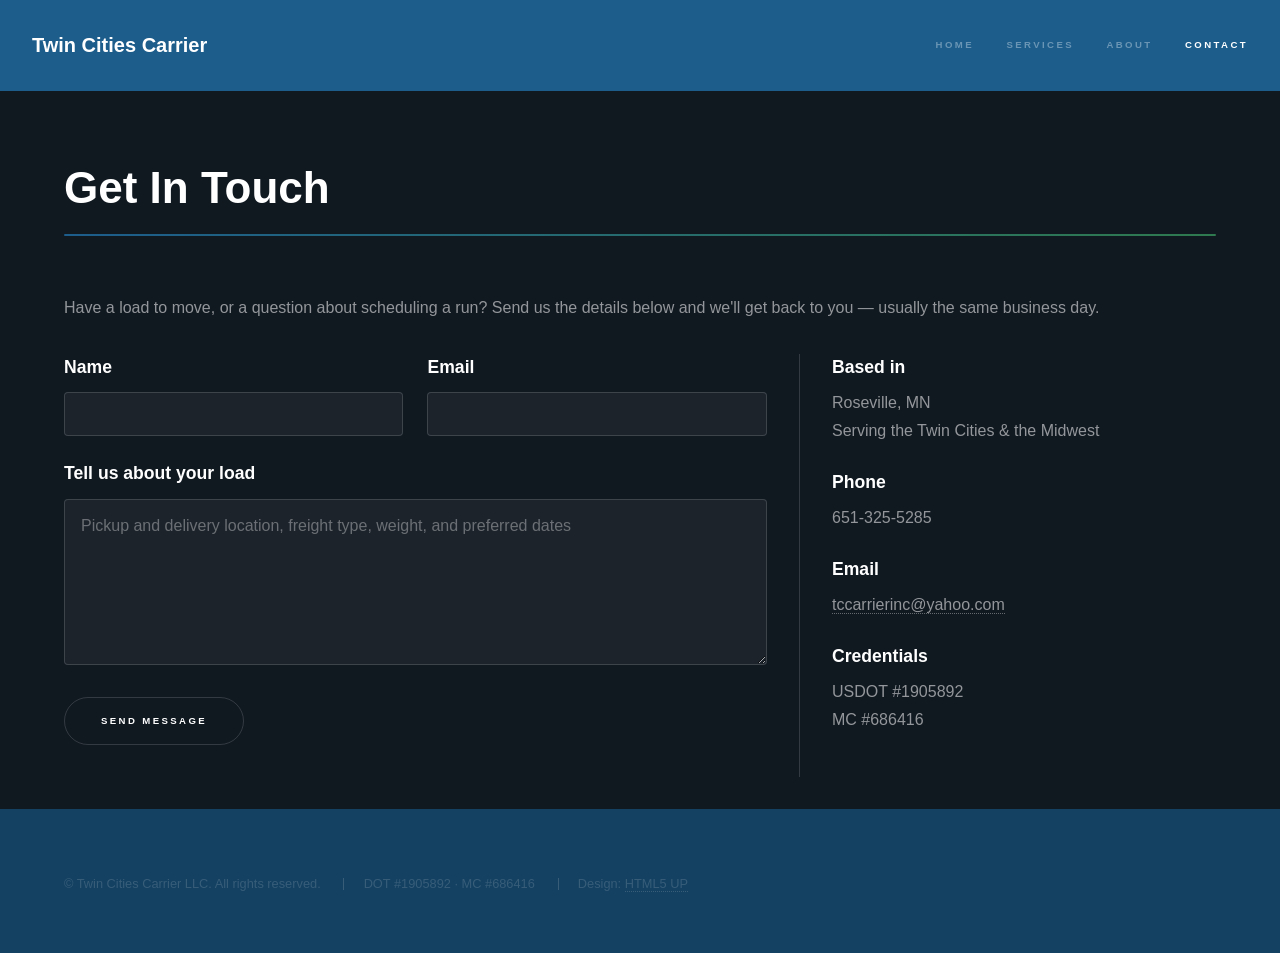
==== contact.html @ 71c5c6a9 "structure Changes" ====
<!DOCTYPE HTML>
<!--
	Site for Twin Cities Carrier LLC
	Built on Hyperspace by HTML5 UP (html5up.net | @ajlkn)
	Free for personal and commercial use under the CCA 3.0 license (html5up.net/license)
-->
<html lang="en">
	<head>
		<title>Contact | Twin Cities Carrier LLC</title>
		<meta charset="utf-8" />
		<meta name="description" content="Get a freight quote or reach dispatch at Twin Cities Carrier LLC, based in Roseville, MN." />
		<meta name="viewport" content="width=device-width, initial-scale=1, user-scalable=no" />
		<link rel="stylesheet" href="assets/css/main.css" />
		<noscript><link rel="stylesheet" href="assets/css/noscript.css" /></noscript>
	</head>
	<body class="is-preload">

		<!-- Header -->
			<header id="header">
				<a href="index.html" class="title">Twin Cities Carrier</a>
				<nav>
					<ul>
						<li><a href="index.html">Home</a></li>
						<li><a href="services.html">Services</a></li>
						<li><a href="about.html">About</a></li>
						<li><a href="contact.html" class="active">Contact</a></li>
					</ul>
				</nav>
			</header>

		<!-- Wrapper -->
			<div id="wrapper">

				<!-- Main -->
					<section id="main" class="wrapper">
						<div class="inner">
							<h1 class="major">Get In Touch</h1>
							<p>Have a load to move, or a question about scheduling a run? Send us the details below and we'll get back to you &mdash; usually the same business day.</p>

							<div class="split style1">
								<section>
									<!-- NOTE: this form has no backend attached yet. Point the "action"
									     at a form service (e.g. Formspree) or your own endpoint. -->
									<form method="post" action="#">
										<div class="fields">
											<div class="field half">
												<label for="name">Name</label>
												<input type="text" name="name" id="name" />
											</div>
											<div class="field half">
												<label for="email">Email</label>
												<input type="text" name="email" id="email" />
											</div>
											<div class="field">
												<label for="message">Tell us about your load</label>
												<textarea name="message" id="message" rows="5" placeholder="Pickup and delivery location, freight type, weight, and preferred dates"></textarea>
											</div>
										</div>
										<ul class="actions">
											<li><a href="" class="button submit">Send Message</a></li>
										</ul>
									</form>
								</section>
								<section>
									<ul class="contact">
										<li>
											<h3>Based in</h3>
											<span>Roseville, MN<br />
											Serving the Twin Cities &amp; the Midwest</span>
										</li>
										<li>
											<h3>Phone</h3>
											<span>651-325-5285</span>
										</li>
										<li>
											<h3>Email</h3>
											<a href="#">tccarrierinc@yahoo.com</a>
										</li>
										<li>
											<h3>Credentials</h3>
											<span>USDOT #1905892<br />
											MC #686416</span>
										</li>
									</ul>
								</section>
							</div>
						</div>
					</section>

			</div>

		<!-- Footer -->
			<footer id="footer" class="wrapper style1-alt">
				<div class="inner">
					<ul class="menu">
						<li>&copy; Twin Cities Carrier LLC. All rights reserved.</li>
						<li>DOT #1905892 &middot; MC #686416</li>
						<li>Design: <a href="http://html5up.net">HTML5 UP</a></li>
					</ul>
				</div>
			</footer>

		<!-- Scripts -->
			<script src="assets/js/jquery.min.js"></script>
			<script src="assets/js/jquery.scrollex.min.js"></script>
			<script src="assets/js/jquery.scrolly.min.js"></script>
			<script src="assets/js/browser.min.js"></script>
			<script src="assets/js/breakpoints.min.js"></script>
			<script src="assets/js/util.js"></script>
			<script src="assets/js/main.js"></script>

	</body>
</html>
---- assets/css/main.css ----
﻿@import'fontawesome-all.min.css';html,body,div,span,applet,object,iframe,h1,h2,h3,h4,h5,h6,p,blockquote,pre,a,abbr,acronym,address,big,cite,code,del,dfn,em,img,ins,kbd,q,s,samp,small,strike,strong,sub,sup,tt,var,b,u,i,center,dl,dt,dd,ol,ul,li,fieldset,form,label,legend,table,caption,tbody,tfoot,thead,tr,th,td,article,aside,canvas,details,embed,figure,figcaption,footer,header,hgroup,menu,nav,output,ruby,section,summary,time,mark,audio,video{margin:0;padding:0;border:0;font-size:100%;font:inherit;vertical-align:baseline}article,aside,details,figcaption,figure,footer,header,hgroup,menu,nav,section{display:block}body{line-height:1}ol,ul{list-style:none}blockquote,q{quotes:none}blockquote:before,blockquote:after,q:before,q:after{content:"";content:none}table{border-collapse:collapse;border-spacing:0}body{-webkit-text-size-adjust:none}mark{background-color:rgba(0,0,0,0);color:inherit}input::-moz-focus-inner{border:0;padding:0}input,select,textarea{-moz-appearance:none;-webkit-appearance:none;-ms-appearance:none;appearance:none}@-ms-viewport{width:device-width}body{-ms-overflow-style:scrollbar}@media screen and (max-width: 480px){html,body{min-width:320px}}html{box-sizing:border-box}*,*:before,*:after{box-sizing:inherit}body{background:#101820}body.is-preload *,body.is-preload *:before,body.is-preload *:after{-moz-animation:none !important;-webkit-animation:none !important;-ms-animation:none !important;animation:none !important;-moz-transition:none !important;-webkit-transition:none !important;-ms-transition:none !important;transition:none !important}body,input,select,textarea{color:rgba(255,255,255,.55);font-family:Arial,Helvetica,sans-serif;font-size:16.5pt;font-weight:normal;line-height:1.75}@media screen and (max-width: 1680px){body,input,select,textarea{font-size:13pt}}@media screen and (max-width: 1280px){body,input,select,textarea{font-size:12pt}}@media screen and (max-width: 360px){body,input,select,textarea{font-size:11pt}}a{-moz-transition:color 0.2s ease, border-bottom-color 0.2s ease;-webkit-transition:color 0.2s ease, border-bottom-color 0.2s ease;-ms-transition:color 0.2s ease, border-bottom-color 0.2s ease;transition:color 0.2s ease, border-bottom-color 0.2s ease;border-bottom:dotted 1px rgba(255,255,255,.35);color:inherit;text-decoration:none}a:hover{border-bottom-color:rgba(0,0,0,0);color:#fff}strong,b{color:#fff;font-weight:bold}em,i{font-style:italic}p{margin:0 0 2em 0}h1,h2,h3,h4,h5,h6{color:#fff;font-weight:bold;line-height:1.5;margin:0 0 .5em 0}h1 a,h2 a,h3 a,h4 a,h5 a,h6 a{color:inherit;text-decoration:none}h1{font-size:2.75em}h1.major{margin:0 0 1.3em 0;position:relative;padding-bottom:.35em}h1.major:after{background-image:-moz-linear-gradient(to right, #1c5d8c, #2f7a4f);background-image:-webkit-linear-gradient(to right, #1c5d8c, #2f7a4f);background-image:-ms-linear-gradient(to right, #1c5d8c, #2f7a4f);background-image:linear-gradient(to right, #1c5d8c, #2f7a4f);-moz-transition:max-width 0.2s ease;-webkit-transition:max-width 0.2s ease;-ms-transition:max-width 0.2s ease;transition:max-width 0.2s ease;border-radius:.2em;bottom:0;content:"";height:.05em;position:absolute;right:0;width:100%}h2{font-size:1.75em}h3{font-size:1.1em}h4{font-size:1em}h5{font-size:.8em}h6{font-size:.6em}@media screen and (max-width: 736px){h1{font-size:2em}h2{font-size:1.25em}h3{font-size:1em}h4{font-size:.8em}h5{font-size:.6em}h6{font-size:.6em}}sub{font-size:.8em;position:relative;top:.5em}sup{font-size:.8em;position:relative;top:-0.5em}blockquote{border-left:solid 4px rgba(255,255,255,.15);font-style:italic;margin:0 0 2em 0;padding:.5em 0 .5em 2em}code{background:rgba(255,255,255,.05);border-radius:.25em;border:solid 1px rgba(255,255,255,.15);font-family:"Courier New",monospace;font-size:.9em;margin:0 .25em;padding:.25em .65em}pre{-webkit-overflow-scrolling:touch;font-family:"Courier New",monospace;font-size:.9em;margin:0 0 2em 0}pre code{display:block;line-height:1.75em;padding:1em 1.5em;overflow-x:auto}hr{border:0;border-bottom:solid 1px rgba(255,255,255,.15);margin:2em 0}hr.major{margin:3em 0}.align-left{text-align:left}.align-center{text-align:center}.align-right{text-align:right}.row{display:flex;flex-wrap:wrap;box-sizing:border-box;align-items:stretch}.row>*{box-sizing:border-box}.row.gtr-uniform>*>:last-child{margin-bottom:0}.row.aln-left{justify-content:flex-start}.row.aln-center{justify-content:center}.row.aln-right{justify-content:flex-end}.row.aln-top{align-items:flex-start}.row.aln-middle{align-items:center}.row.aln-bottom{align-items:flex-end}.row>.imp{order:-1}.row>.col-1{width:8.3333333333%}.row>.off-1{margin-left:8.3333333333%}.row>.col-2{width:16.6666666667%}.row>.off-2{margin-left:16.6666666667%}.row>.col-3{width:25%}.row>.off-3{margin-left:25%}.row>.col-4{width:33.3333333333%}.row>.off-4{margin-left:33.3333333333%}.row>.col-5{width:41.6666666667%}.row>.off-5{margin-left:41.6666666667%}.row>.col-6{width:50%}.row>.off-6{margin-left:50%}.row>.col-7{width:58.3333333333%}.row>.off-7{margin-left:58.3333333333%}.row>.col-8{width:66.6666666667%}.row>.off-8{margin-left:66.6666666667%}.row>.col-9{width:75%}.row>.off-9{margin-left:75%}.row>.col-10{width:83.3333333333%}.row>.off-10{margin-left:83.3333333333%}.row>.col-11{width:91.6666666667%}.row>.off-11{margin-left:91.6666666667%}.row>.col-12{width:100%}.row>.off-12{margin-left:100%}.row.gtr-0{margin-top:0;margin-left:0em}.row.gtr-0>*{padding:0 0 0 0em}.row.gtr-0.gtr-uniform{margin-top:0em}.row.gtr-0.gtr-uniform>*{padding-top:0em}.row.gtr-25{margin-top:0;margin-left:-0.375em}.row.gtr-25>*{padding:0 0 0 .375em}.row.gtr-25.gtr-uniform{margin-top:-0.375em}.row.gtr-25.gtr-uniform>*{padding-top:.375em}.row.gtr-50{margin-top:0;margin-left:-0.75em}.row.gtr-50>*{padding:0 0 0 .75em}.row.gtr-50.gtr-uniform{margin-top:-0.75em}.row.gtr-50.gtr-uniform>*{padding-top:.75em}.row{margin-top:0;margin-left:-1.5em}.row>*{padding:0 0 0 1.5em}.row.gtr-uniform{margin-top:-1.5em}.row.gtr-uniform>*{padding-top:1.5em}.row.gtr-150{margin-top:0;margin-left:-2.25em}.row.gtr-150>*{padding:0 0 0 2.25em}.row.gtr-150.gtr-uniform{margin-top:-2.25em}.row.gtr-150.gtr-uniform>*{padding-top:2.25em}.row.gtr-200{margin-top:0;margin-left:-3em}.row.gtr-200>*{padding:0 0 0 3em}.row.gtr-200.gtr-uniform{margin-top:-3em}.row.gtr-200.gtr-uniform>*{padding-top:3em}@media screen and (max-width: 1680px){.row{display:flex;flex-wrap:wrap;box-sizing:border-box;align-items:stretch}.row>*{box-sizing:border-box}.row.gtr-uniform>*>:last-child{margin-bottom:0}.row.aln-left{justify-content:flex-start}.row.aln-center{justify-content:center}.row.aln-right{justify-content:flex-end}.row.aln-top{align-items:flex-start}.row.aln-middle{align-items:center}.row.aln-bottom{align-items:flex-end}.row>.imp-xlarge{order:-1}.row>.col-1-xlarge{width:8.3333333333%}.row>.off-1-xlarge{margin-left:8.3333333333%}.row>.col-2-xlarge{width:16.6666666667%}.row>.off-2-xlarge{margin-left:16.6666666667%}.row>.col-3-xlarge{width:25%}.row>.off-3-xlarge{margin-left:25%}.row>.col-4-xlarge{width:33.3333333333%}.row>.off-4-xlarge{margin-left:33.3333333333%}.row>.col-5-xlarge{width:41.6666666667%}.row>.off-5-xlarge{margin-left:41.6666666667%}.row>.col-6-xlarge{width:50%}.row>.off-6-xlarge{margin-left:50%}.row>.col-7-xlarge{width:58.3333333333%}.row>.off-7-xlarge{margin-left:58.3333333333%}.row>.col-8-xlarge{width:66.6666666667%}.row>.off-8-xlarge{margin-left:66.6666666667%}.row>.col-9-xlarge{width:75%}.row>.off-9-xlarge{margin-left:75%}.row>.col-10-xlarge{width:83.3333333333%}.row>.off-10-xlarge{margin-left:83.3333333333%}.row>.col-11-xlarge{width:91.6666666667%}.row>.off-11-xlarge{margin-left:91.6666666667%}.row>.col-12-xlarge{width:100%}.row>.off-12-xlarge{margin-left:100%}.row.gtr-0{margin-top:0;margin-left:0em}.row.gtr-0>*{padding:0 0 0 0em}.row.gtr-0.gtr-uniform{margin-top:0em}.row.gtr-0.gtr-uniform>*{padding-top:0em}.row.gtr-25{margin-top:0;margin-left:-0.375em}.row.gtr-25>*{padding:0 0 0 .375em}.row.gtr-25.gtr-uniform{margin-top:-0.375em}.row.gtr-25.gtr-uniform>*{padding-top:.375em}.row.gtr-50{margin-top:0;margin-left:-0.75em}.row.gtr-50>*{padding:0 0 0 .75em}.row.gtr-50.gtr-uniform{margin-top:-0.75em}.row.gtr-50.gtr-uniform>*{padding-top:.75em}.row{margin-top:0;margin-left:-1.5em}.row>*{padding:0 0 0 1.5em}.row.gtr-uniform{margin-top:-1.5em}.row.gtr-uniform>*{padding-top:1.5em}.row.gtr-150{margin-top:0;margin-left:-2.25em}.row.gtr-150>*{padding:0 0 0 2.25em}.row.gtr-150.gtr-uniform{margin-top:-2.25em}.row.gtr-150.gtr-uniform>*{padding-top:2.25em}.row.gtr-200{margin-top:0;margin-left:-3em}.row.gtr-200>*{padding:0 0 0 3em}.row.gtr-200.gtr-uniform{margin-top:-3em}.row.gtr-200.gtr-uniform>*{padding-top:3em}}@media screen and (max-width: 1280px){.row{display:flex;flex-wrap:wrap;box-sizing:border-box;align-items:stretch}.row>*{box-sizing:border-box}.row.gtr-uniform>*>:last-child{margin-bottom:0}.row.aln-left{justify-content:flex-start}.row.aln-center{justify-content:center}.row.aln-right{justify-content:flex-end}.row.aln-top{align-items:flex-start}.row.aln-middle{align-items:center}.row.aln-bottom{align-items:flex-end}.row>.imp-large{order:-1}.row>.col-1-large{width:8.3333333333%}.row>.off-1-large{margin-left:8.3333333333%}.row>.col-2-large{width:16.6666666667%}.row>.off-2-large{margin-left:16.6666666667%}.row>.col-3-large{width:25%}.row>.off-3-large{margin-left:25%}.row>.col-4-large{width:33.3333333333%}.row>.off-4-large{margin-left:33.3333333333%}.row>.col-5-large{width:41.6666666667%}.row>.off-5-large{margin-left:41.6666666667%}.row>.col-6-large{width:50%}.row>.off-6-large{margin-left:50%}.row>.col-7-large{width:58.3333333333%}.row>.off-7-large{margin-left:58.3333333333%}.row>.col-8-large{width:66.6666666667%}.row>.off-8-large{margin-left:66.6666666667%}.row>.col-9-large{width:75%}.row>.off-9-large{margin-left:75%}.row>.col-10-large{width:83.3333333333%}.row>.off-10-large{margin-left:83.3333333333%}.row>.col-11-large{width:91.6666666667%}.row>.off-11-large{margin-left:91.6666666667%}.row>.col-12-large{width:100%}.row>.off-12-large{margin-left:100%}.row.gtr-0{margin-top:0;margin-left:0em}.row.gtr-0>*{padding:0 0 0 0em}.row.gtr-0.gtr-uniform{margin-top:0em}.row.gtr-0.gtr-uniform>*{padding-top:0em}.row.gtr-25{margin-top:0;margin-left:-0.375em}.row.gtr-25>*{padding:0 0 0 .375em}.row.gtr-25.gtr-uniform{margin-top:-0.375em}.row.gtr-25.gtr-uniform>*{padding-top:.375em}.row.gtr-50{margin-top:0;margin-left:-0.75em}.row.gtr-50>*{padding:0 0 0 .75em}.row.gtr-50.gtr-uniform{margin-top:-0.75em}.row.gtr-50.gtr-uniform>*{padding-top:.75em}.row{margin-top:0;margin-left:-1.5em}.row>*{padding:0 0 0 1.5em}.row.gtr-uniform{margin-top:-1.5em}.row.gtr-uniform>*{padding-top:1.5em}.row.gtr-150{margin-top:0;margin-left:-2.25em}.row.gtr-150>*{padding:0 0 0 2.25em}.row.gtr-150.gtr-uniform{margin-top:-2.25em}.row.gtr-150.gtr-uniform>*{padding-top:2.25em}.row.gtr-200{margin-top:0;margin-left:-3em}.row.gtr-200>*{padding:0 0 0 3em}.row.gtr-200.gtr-uniform{margin-top:-3em}.row.gtr-200.gtr-uniform>*{padding-top:3em}}@media screen and (max-width: 980px){.row{display:flex;flex-wrap:wrap;box-sizing:border-box;align-items:stretch}.row>*{box-sizing:border-box}.row.gtr-uniform>*>:last-child{margin-bottom:0}.row.aln-left{justify-content:flex-start}.row.aln-center{justify-content:center}.row.aln-right{justify-content:flex-end}.row.aln-top{align-items:flex-start}.row.aln-middle{align-items:center}.row.aln-bottom{align-items:flex-end}.row>.imp-medium{order:-1}.row>.col-1-medium{width:8.3333333333%}.row>.off-1-medium{margin-left:8.3333333333%}.row>.col-2-medium{width:16.6666666667%}.row>.off-2-medium{margin-left:16.6666666667%}.row>.col-3-medium{width:25%}.row>.off-3-medium{margin-left:25%}.row>.col-4-medium{width:33.3333333333%}.row>.off-4-medium{margin-left:33.3333333333%}.row>.col-5-medium{width:41.6666666667%}.row>.off-5-medium{margin-left:41.6666666667%}.row>.col-6-medium{width:50%}.row>.off-6-medium{margin-left:50%}.row>.col-7-medium{width:58.3333333333%}.row>.off-7-medium{margin-left:58.3333333333%}.row>.col-8-medium{width:66.6666666667%}.row>.off-8-medium{margin-left:66.6666666667%}.row>.col-9-medium{width:75%}.row>.off-9-medium{margin-left:75%}.row>.col-10-medium{width:83.3333333333%}.row>.off-10-medium{margin-left:83.3333333333%}.row>.col-11-medium{width:91.6666666667%}.row>.off-11-medium{margin-left:91.6666666667%}.row>.col-12-medium{width:100%}.row>.off-12-medium{margin-left:100%}.row.gtr-0{margin-top:0;margin-left:0em}.row.gtr-0>*{padding:0 0 0 0em}.row.gtr-0.gtr-uniform{margin-top:0em}.row.gtr-0.gtr-uniform>*{padding-top:0em}.row.gtr-25{margin-top:0;margin-left:-0.375em}.row.gtr-25>*{padding:0 0 0 .375em}.row.gtr-25.gtr-uniform{margin-top:-0.375em}.row.gtr-25.gtr-uniform>*{padding-top:.375em}.row.gtr-50{margin-top:0;margin-left:-0.75em}.row.gtr-50>*{padding:0 0 0 .75em}.row.gtr-50.gtr-uniform{margin-top:-0.75em}.row.gtr-50.gtr-uniform>*{padding-top:.75em}.row{margin-top:0;margin-left:-1.5em}.row>*{padding:0 0 0 1.5em}.row.gtr-uniform{margin-top:-1.5em}.row.gtr-uniform>*{padding-top:1.5em}.row.gtr-150{margin-top:0;margin-left:-2.25em}.row.gtr-150>*{padding:0 0 0 2.25em}.row.gtr-150.gtr-uniform{margin-top:-2.25em}.row.gtr-150.gtr-uniform>*{padding-top:2.25em}.row.gtr-200{margin-top:0;margin-left:-3em}.row.gtr-200>*{padding:0 0 0 3em}.row.gtr-200.gtr-uniform{margin-top:-3em}.row.gtr-200.gtr-uniform>*{padding-top:3em}}@media screen and (max-width: 736px){.row{display:flex;flex-wrap:wrap;box-sizing:border-box;align-items:stretch}.row>*{box-sizing:border-box}.row.gtr-uniform>*>:last-child{margin-bottom:0}.row.aln-left{justify-content:flex-start}.row.aln-center{justify-content:center}.row.aln-right{justify-content:flex-end}.row.aln-top{align-items:flex-start}.row.aln-middle{align-items:center}.row.aln-bottom{align-items:flex-end}.row>.imp-small{order:-1}.row>.col-1-small{width:8.3333333333%}.row>.off-1-small{margin-left:8.3333333333%}.row>.col-2-small{width:16.6666666667%}.row>.off-2-small{margin-left:16.6666666667%}.row>.col-3-small{width:25%}.row>.off-3-small{margin-left:25%}.row>.col-4-small{width:33.3333333333%}.row>.off-4-small{margin-left:33.3333333333%}.row>.col-5-small{width:41.6666666667%}.row>.off-5-small{margin-left:41.6666666667%}.row>.col-6-small{width:50%}.row>.off-6-small{margin-left:50%}.row>.col-7-small{width:58.3333333333%}.row>.off-7-small{margin-left:58.3333333333%}.row>.col-8-small{width:66.6666666667%}.row>.off-8-small{margin-left:66.6666666667%}.row>.col-9-small{width:75%}.row>.off-9-small{margin-left:75%}.row>.col-10-small{width:83.3333333333%}.row>.off-10-small{margin-left:83.3333333333%}.row>.col-11-small{width:91.6666666667%}.row>.off-11-small{margin-left:91.6666666667%}.row>.col-12-small{width:100%}.row>.off-12-small{margin-left:100%}.row.gtr-0{margin-top:0;margin-left:0em}.row.gtr-0>*{padding:0 0 0 0em}.row.gtr-0.gtr-uniform{margin-top:0em}.row.gtr-0.gtr-uniform>*{padding-top:0em}.row.gtr-25{margin-top:0;margin-left:-0.375em}.row.gtr-25>*{padding:0 0 0 .375em}.row.gtr-25.gtr-uniform{margin-top:-0.375em}.row.gtr-25.gtr-uniform>*{padding-top:.375em}.row.gtr-50{margin-top:0;margin-left:-0.75em}.row.gtr-50>*{padding:0 0 0 .75em}.row.gtr-50.gtr-uniform{margin-top:-0.75em}.row.gtr-50.gtr-uniform>*{padding-top:.75em}.row{margin-top:0;margin-left:-1.5em}.row>*{padding:0 0 0 1.5em}.row.gtr-uniform{margin-top:-1.5em}.row.gtr-uniform>*{padding-top:1.5em}.row.gtr-150{margin-top:0;margin-left:-2.25em}.row.gtr-150>*{padding:0 0 0 2.25em}.row.gtr-150.gtr-uniform{margin-top:-2.25em}.row.gtr-150.gtr-uniform>*{padding-top:2.25em}.row.gtr-200{margin-top:0;margin-left:-3em}.row.gtr-200>*{padding:0 0 0 3em}.row.gtr-200.gtr-uniform{margin-top:-3em}.row.gtr-200.gtr-uniform>*{padding-top:3em}}@media screen and (max-width: 480px){.row{display:flex;flex-wrap:wrap;box-sizing:border-box;align-items:stretch}.row>*{box-sizing:border-box}.row.gtr-uniform>*>:last-child{margin-bottom:0}.row.aln-left{justify-content:flex-start}.row.aln-center{justify-content:center}.row.aln-right{justify-content:flex-end}.row.aln-top{align-items:flex-start}.row.aln-middle{align-items:center}.row.aln-bottom{align-items:flex-end}.row>.imp-xsmall{order:-1}.row>.col-1-xsmall{width:8.3333333333%}.row>.off-1-xsmall{margin-left:8.3333333333%}.row>.col-2-xsmall{width:16.6666666667%}.row>.off-2-xsmall{margin-left:16.6666666667%}.row>.col-3-xsmall{width:25%}.row>.off-3-xsmall{margin-left:25%}.row>.col-4-xsmall{width:33.3333333333%}.row>.off-4-xsmall{margin-left:33.3333333333%}.row>.col-5-xsmall{width:41.6666666667%}.row>.off-5-xsmall{margin-left:41.6666666667%}.row>.col-6-xsmall{width:50%}.row>.off-6-xsmall{margin-left:50%}.row>.col-7-xsmall{width:58.3333333333%}.row>.off-7-xsmall{margin-left:58.3333333333%}.row>.col-8-xsmall{width:66.6666666667%}.row>.off-8-xsmall{margin-left:66.6666666667%}.row>.col-9-xsmall{width:75%}.row>.off-9-xsmall{margin-left:75%}.row>.col-10-xsmall{width:83.3333333333%}.row>.off-10-xsmall{margin-left:83.3333333333%}.row>.col-11-xsmall{width:91.6666666667%}.row>.off-11-xsmall{margin-left:91.6666666667%}.row>.col-12-xsmall{width:100%}.row>.off-12-xsmall{margin-left:100%}.row.gtr-0{margin-top:0;margin-left:0em}.row.gtr-0>*{padding:0 0 0 0em}.row.gtr-0.gtr-uniform{margin-top:0em}.row.gtr-0.gtr-uniform>*{padding-top:0em}.row.gtr-25{margin-top:0;margin-left:-0.375em}.row.gtr-25>*{padding:0 0 0 .375em}.row.gtr-25.gtr-uniform{margin-top:-0.375em}.row.gtr-25.gtr-uniform>*{padding-top:.375em}.row.gtr-50{margin-top:0;margin-left:-0.75em}.row.gtr-50>*{padding:0 0 0 .75em}.row.gtr-50.gtr-uniform{margin-top:-0.75em}.row.gtr-50.gtr-uniform>*{padding-top:.75em}.row{margin-top:0;margin-left:-1.5em}.row>*{padding:0 0 0 1.5em}.row.gtr-uniform{margin-top:-1.5em}.row.gtr-uniform>*{padding-top:1.5em}.row.gtr-150{margin-top:0;margin-left:-2.25em}.row.gtr-150>*{padding:0 0 0 2.25em}.row.gtr-150.gtr-uniform{margin-top:-2.25em}.row.gtr-150.gtr-uniform>*{padding-top:2.25em}.row.gtr-200{margin-top:0;margin-left:-3em}.row.gtr-200>*{padding:0 0 0 3em}.row.gtr-200.gtr-uniform{margin-top:-3em}.row.gtr-200.gtr-uniform>*{padding-top:3em}}.box{border-radius:.25em;border:solid 1px rgba(255,255,255,.15);margin-bottom:2em;padding:1.5em}.box>:last-child,.box>:last-child>:last-child,.box>:last-child>:last-child>:last-child{margin-bottom:0}.box.alt{border:0;border-radius:0;padding:0}input[type=submit],input[type=reset],input[type=button],button,.button{-moz-appearance:none;-webkit-appearance:none;-ms-appearance:none;appearance:none;-moz-transition:border-color 0.2s ease;-webkit-transition:border-color 0.2s ease;-ms-transition:border-color 0.2s ease;transition:border-color 0.2s ease;background-color:rgba(0,0,0,0);border:solid 1px !important;border-color:rgba(255,255,255,.15) !important;border-radius:3em;color:#fff !important;cursor:pointer;display:inline-block;font-size:.6em;font-weight:bold;height:calc(4.75em + 2px);letter-spacing:.25em;line-height:4.75em;outline:0;padding:0 3.75em;position:relative;text-align:center;text-decoration:none;text-transform:uppercase;white-space:nowrap}input[type=submit]:after,input[type=reset]:after,input[type=button]:after,button:after,.button:after{-moz-transform:scale(0.25);-webkit-transform:scale(0.25);-ms-transform:scale(0.25);transform:scale(0.25);pointer-events:none;-moz-transition:opacity 0.2s ease, -moz-transform 0.2s ease;-webkit-transition:opacity 0.2s ease, -webkit-transform 0.2s ease;-ms-transition:opacity 0.2s ease, -ms-transform 0.2s ease;transition:opacity 0.2s ease, transform 0.2s ease;background:#fff;border-radius:3em;content:"";height:100%;left:0;opacity:0;position:absolute;top:0;width:100%}input[type=submit].icon:before,input[type=reset].icon:before,input[type=button].icon:before,button.icon:before,.button.icon:before{margin-right:.75em}input[type=submit].fit,input[type=reset].fit,input[type=button].fit,button.fit,.button.fit{width:100%}input[type=submit].small,input[type=reset].small,input[type=button].small,button.small,.button.small{font-size:.4em}input[type=submit].large,input[type=reset].large,input[type=button].large,button.large,.button.large{font-size:.8em}input[type=submit].primary,input[type=reset].primary,input[type=button].primary,button.primary,.button.primary{background-color:#fff;color:#101820 !important}input[type=submit].primary:after,input[type=reset].primary:after,input[type=button].primary:after,button.primary:after,.button.primary:after{display:none}input[type=submit].disabled,input[type=submit]:disabled,input[type=reset].disabled,input[type=reset]:disabled,input[type=button].disabled,input[type=button]:disabled,button.disabled,button:disabled,.button.disabled,.button:disabled{cursor:default;opacity:.5;pointer-events:none}input[type=submit]:hover,input[type=reset]:hover,input[type=button]:hover,button:hover,.button:hover{border-color:rgba(255,255,255,.55) !important}input[type=submit]:hover:after,input[type=reset]:hover:after,input[type=button]:hover:after,button:hover:after,.button:hover:after{opacity:.05;-moz-transform:scale(1);-webkit-transform:scale(1);-ms-transform:scale(1);transform:scale(1)}input[type=submit]:hover:active,input[type=reset]:hover:active,input[type=button]:hover:active,button:hover:active,.button:hover:active{border-color:#fff !important}input[type=submit]:hover:active:after,input[type=reset]:hover:active:after,input[type=button]:hover:active:after,button:hover:active:after,.button:hover:active:after{opacity:.1}.features{display:-moz-flex;display:-webkit-flex;display:-ms-flex;display:flex;-moz-flex-wrap:wrap;-webkit-flex-wrap:wrap;-ms-flex-wrap:wrap;flex-wrap:wrap;border-radius:.25em;border:solid 1px rgba(255,255,255,.15);background:rgba(255,255,255,.05);margin:0 0 2em 0}.features section{padding:3.5em 3em 1em 7em;width:50%;border-top:solid 1px rgba(255,255,255,.15);position:relative}.features section:nth-child(-n+2){border-top-width:0}.features section:nth-child(2n){border-left:solid 1px rgba(255,255,255,.15)}.features section .icon{-moz-transition:opacity 0.5s ease, -moz-transform 0.5s ease;-webkit-transition:opacity 0.5s ease, -webkit-transform 0.5s ease;-ms-transition:opacity 0.5s ease, -ms-transform 0.5s ease;transition:opacity 0.5s ease, transform 0.5s ease;-moz-transition-delay:1s;-webkit-transition-delay:1s;-ms-transition-delay:1s;transition-delay:1s;-moz-transform:scale(1);-webkit-transform:scale(1);-ms-transform:scale(1);transform:scale(1);position:absolute;left:3em;top:3em;opacity:1}.features section:nth-child(1) .icon{-moz-transition-delay:0.15s;-webkit-transition-delay:0.15s;-ms-transition-delay:0.15s;transition-delay:0.15s}.features section:nth-child(2) .icon{-moz-transition-delay:0.3s;-webkit-transition-delay:0.3s;-ms-transition-delay:0.3s;transition-delay:0.3s}.features section:nth-child(3) .icon{-moz-transition-delay:0.45s;-webkit-transition-delay:0.45s;-ms-transition-delay:0.45s;transition-delay:0.45s}.features section:nth-child(4) .icon{-moz-transition-delay:0.6s;-webkit-transition-delay:0.6s;-ms-transition-delay:0.6s;transition-delay:0.6s}.features section:nth-child(5) .icon{-moz-transition-delay:0.75s;-webkit-transition-delay:0.75s;-ms-transition-delay:0.75s;transition-delay:0.75s}.features section:nth-child(6) .icon{-moz-transition-delay:0.9s;-webkit-transition-delay:0.9s;-ms-transition-delay:0.9s;transition-delay:0.9s}.features section:nth-child(7) .icon{-moz-transition-delay:1.05s;-webkit-transition-delay:1.05s;-ms-transition-delay:1.05s;transition-delay:1.05s}.features section:nth-child(8) .icon{-moz-transition-delay:1.2s;-webkit-transition-delay:1.2s;-ms-transition-delay:1.2s;transition-delay:1.2s}.features section:nth-child(9) .icon{-moz-transition-delay:1.35s;-webkit-transition-delay:1.35s;-ms-transition-delay:1.35s;transition-delay:1.35s}.features section:nth-child(10) .icon{-moz-transition-delay:1.5s;-webkit-transition-delay:1.5s;-ms-transition-delay:1.5s;transition-delay:1.5s}.features section:nth-child(11) .icon{-moz-transition-delay:1.65s;-webkit-transition-delay:1.65s;-ms-transition-delay:1.65s;transition-delay:1.65s}.features section:nth-child(12) .icon{-moz-transition-delay:1.8s;-webkit-transition-delay:1.8s;-ms-transition-delay:1.8s;transition-delay:1.8s}.features section:nth-child(13) .icon{-moz-transition-delay:1.95s;-webkit-transition-delay:1.95s;-ms-transition-delay:1.95s;transition-delay:1.95s}.features section:nth-child(14) .icon{-moz-transition-delay:2.1s;-webkit-transition-delay:2.1s;-ms-transition-delay:2.1s;transition-delay:2.1s}.features section:nth-child(15) .icon{-moz-transition-delay:2.25s;-webkit-transition-delay:2.25s;-ms-transition-delay:2.25s;transition-delay:2.25s}.features section:nth-child(16) .icon{-moz-transition-delay:2.4s;-webkit-transition-delay:2.4s;-ms-transition-delay:2.4s;transition-delay:2.4s}.features section:nth-child(17) .icon{-moz-transition-delay:2.55s;-webkit-transition-delay:2.55s;-ms-transition-delay:2.55s;transition-delay:2.55s}.features section:nth-child(18) .icon{-moz-transition-delay:2.7s;-webkit-transition-delay:2.7s;-ms-transition-delay:2.7s;transition-delay:2.7s}.features section:nth-child(19) .icon{-moz-transition-delay:2.85s;-webkit-transition-delay:2.85s;-ms-transition-delay:2.85s;transition-delay:2.85s}.features section:nth-child(20) .icon{-moz-transition-delay:3s;-webkit-transition-delay:3s;-ms-transition-delay:3s;transition-delay:3s}.features.inactive section .icon{-moz-transform:scale(0.5);-webkit-transform:scale(0.5);-ms-transform:scale(0.5);transform:scale(0.5);opacity:0}@media screen and (max-width: 980px){.features{display:block}.features section{border-top-width:1px !important;border-left-width:0 !important;width:100%}.features section:first-child{border-top-width:0 !important}}@media screen and (max-width: 736px){.features section{padding:2.5em 1.5em .1em 5.5em}.features section .icon{left:1.5em;top:2em}}@media screen and (max-width: 480px){.features section{padding:2em 1.5em .1em 1.5em}.features section .icon{left:0;position:relative;top:0}}form{margin:0 0 2em 0}form>:last-child{margin-bottom:0}form>.fields{display:-moz-flex;display:-webkit-flex;display:-ms-flex;display:flex;-moz-flex-wrap:wrap;-webkit-flex-wrap:wrap;-ms-flex-wrap:wrap;flex-wrap:wrap;width:calc(100% + 3em);margin:-1.5em 0 2em -1.5em}form>.fields>.field{-moz-flex-grow:0;-webkit-flex-grow:0;-ms-flex-grow:0;flex-grow:0;-moz-flex-shrink:0;-webkit-flex-shrink:0;-ms-flex-shrink:0;flex-shrink:0;padding:1.5em 0 0 1.5em;width:calc(100% - 1.5em)}form>.fields>.field.half{width:calc(50% - 0.75em)}form>.fields>.field.third{width:calc(100%/3 - 0.5em)}form>.fields>.field.quarter{width:calc(25% - 0.375em)}@media screen and (max-width: 480px){form>.fields{width:calc(100% + 3em);margin:-1.5em 0 2em -1.5em}form>.fields>.field{padding:1.5em 0 0 1.5em;width:calc(100% - 1.5em)}form>.fields>.field.half{width:calc(100% - 1.5em)}form>.fields>.field.third{width:calc(100% - 1.5em)}form>.fields>.field.quarter{width:calc(100% - 1.5em)}}label{color:#fff;font-weight:bold;line-height:1.5;margin:0 0 .7em 0;display:block;font-size:1.1em}input[type=text],input[type=password],input[type=email],input[type=tel],select,textarea{-moz-appearance:none;-webkit-appearance:none;-ms-appearance:none;appearance:none;background:rgba(255,255,255,.05);border-radius:.25em;border:none;border:solid 1px rgba(255,255,255,.15);color:inherit;display:block;outline:0;padding:0 1em;text-decoration:none;width:100%}input[type=text]:invalid,input[type=password]:invalid,input[type=email]:invalid,input[type=tel]:invalid,select:invalid,textarea:invalid{box-shadow:none}input[type=text]:focus,input[type=password]:focus,input[type=email]:focus,input[type=tel]:focus,select:focus,textarea:focus{border-color:#fff;box-shadow:0 0 0 1px #fff}select{background-image:url("data:image/svg+xml;charset=utf8,%3Csvg xmlns='http://www.w3.org/2000/svg' width='40' height='40' preserveAspectRatio='none' viewBox='0 0 40 40'%3E%3Cpath d='M9.4,12.3l10.4,10.4l10.4-10.4c0.2-0.2,0.5-0.4,0.9-0.4c0.3,0,0.6,0.1,0.9,0.4l3.3,3.3c0.2,0.2,0.4,0.5,0.4,0.9 c0,0.4-0.1,0.6-0.4,0.9L20.7,31.9c-0.2,0.2-0.5,0.4-0.9,0.4c-0.3,0-0.6-0.1-0.9-0.4L4.3,17.3c-0.2-0.2-0.4-0.5-0.4-0.9 c0-0.4,0.1-0.6,0.4-0.9l3.3-3.3c0.2-0.2,0.5-0.4,0.9-0.4S9.1,12.1,9.4,12.3z' fill='rgba(255, 255, 255, 0.15)' /%3E%3C/svg%3E");background-size:1.25rem;background-repeat:no-repeat;background-position:calc(100% - 1rem) center;height:2.75em;padding-right:2.75em;text-overflow:ellipsis}select option{color:#fff;background:#101820}select:focus::-ms-value{background-color:rgba(0,0,0,0)}select::-ms-expand{display:none}input[type=text],input[type=password],input[type=email],select{height:2.75em}textarea{padding:.75em 1em}body.is-ie textarea{min-height:10em}input[type=checkbox],input[type=radio]{-moz-appearance:none;-webkit-appearance:none;-ms-appearance:none;appearance:none;display:block;float:left;margin-right:-2em;opacity:0;width:1em;z-index:-1}input[type=checkbox]+label,input[type=radio]+label{text-decoration:none}input[type=checkbox]+label:before,input[type=radio]+label:before{-moz-osx-font-smoothing:grayscale;-webkit-font-smoothing:antialiased;display:inline-block;font-style:normal;font-variant:normal;text-rendering:auto;line-height:1;text-transform:none !important;font-family:"Font Awesome 5 Free";font-weight:900}input[type=checkbox]+label,input[type=radio]+label{color:rgba(255,255,255,.55);cursor:pointer;display:inline-block;font-size:1em;font-weight:normal;padding-left:2.4em;padding-right:.75em;position:relative}input[type=checkbox]+label:before,input[type=radio]+label:before{background:rgba(255,255,255,.05);border-radius:.25em;border:solid 1px rgba(255,255,255,.15);content:"";display:inline-block;font-size:.8em;height:2.0625em;left:0;line-height:2.0625em;position:absolute;text-align:center;top:0;width:2.0625em}input[type=checkbox]:checked+label:before,input[type=radio]:checked+label:before{background:#fff;border-color:#fff;color:#2f7a4f;content:""}input[type=checkbox]:focus+label:before,input[type=radio]:focus+label:before{border-color:#fff;box-shadow:0 0 0 1px #fff}input[type=checkbox]+label:before{border-radius:.25em}input[type=radio]+label:before{border-radius:100%}::-webkit-input-placeholder{color:rgba(255,255,255,.35) !important;opacity:1}:-moz-placeholder{color:rgba(255,255,255,.35) !important;opacity:1}::-moz-placeholder{color:rgba(255,255,255,.35) !important;opacity:1}:-ms-input-placeholder{color:rgba(255,255,255,.35) !important;opacity:1}.icon{text-decoration:none}.icon:before{-moz-osx-font-smoothing:grayscale;-webkit-font-smoothing:antialiased;display:inline-block;font-style:normal;font-variant:normal;text-rendering:auto;line-height:1;text-transform:none !important;font-family:"Font Awesome 5 Free";font-weight:400}.icon{border-bottom:none;position:relative}.icon>.label{display:none}.icon:before{line-height:inherit}.icon.solid:before{font-weight:900}.icon.brands:before{font-family:"Font Awesome 5 Brands"}.icon.major{width:2.5em;height:2.5em;display:block;background:#fff;border-radius:100%;color:#101820;text-align:center;line-height:2.5em;margin:0 0 1.3em 0}.icon.major:before{font-size:1.25em}.wrapper.style1 .icon.major:before{color:#1c5d8c}.wrapper.style1-alt .icon.major:before{color:rgb(7.6470588235%,25.3991596639%,38.2352941176%)}.wrapper.style2 .icon.major:before{color:#d97f28}.wrapper.style2-alt .icon.major:before{color:rgb(68.6507013873%,39.913198481%,12.1336123382%)}.wrapper.style3 .icon.major:before{color:#2f7a4f}.wrapper.style3-alt .icon.major:before{color:hsl(145.6,44.3786982249%,23.137254902%)}.image{border-radius:.25em;border:0;display:inline-block;position:relative}.image img{border-radius:.25em;display:block}.image.left,.image.right{max-width:40%}.image.left img,.image.right img{width:100%}.image.left{float:left;margin:0 1.5em 1em 0;top:.25em}.image.right{float:right;margin:0 0 1em 1.5em;top:.25em}.image.fit{display:block;margin:0 0 2em 0;width:100%}.image.fit img{width:100%}.image.main{display:block;margin:0 0 3em 0;width:100%}.image.main img{width:100%}ol{list-style:decimal;margin:0 0 2em 0;padding-left:1.25em}ol li{padding-left:.25em}ul{list-style:disc;margin:0 0 2em 0;padding-left:1em}ul li{padding-left:.5em}ul.alt{list-style:none;padding-left:0}ul.alt li{border-top:solid 1px rgba(255,255,255,.15);padding:.5em 0}ul.alt li:first-child{border-top:0;padding-top:0}dl{margin:0 0 2em 0}dl dt{display:block;font-weight:bold;margin:0 0 1em 0}dl dd{margin-left:2em}ul.actions{display:-moz-flex;display:-webkit-flex;display:-ms-flex;display:flex;cursor:default;list-style:none;margin-left:-1em;padding-left:0}ul.actions li{padding:0 0 0 1em;vertical-align:middle}ul.actions.special{-moz-justify-content:center;-webkit-justify-content:center;-ms-justify-content:center;justify-content:center;width:100%;margin-left:0}ul.actions.special li:first-child{padding-left:0}ul.actions.stacked{-moz-flex-direction:column;-webkit-flex-direction:column;-ms-flex-direction:column;flex-direction:column;margin-left:0}ul.actions.stacked li{padding:1.3em 0 0 0}ul.actions.stacked li:first-child{padding-top:0}ul.actions.fit{width:calc(100% + 1em)}ul.actions.fit li{-moz-flex-grow:1;-webkit-flex-grow:1;-ms-flex-grow:1;flex-grow:1;-moz-flex-shrink:1;-webkit-flex-shrink:1;-ms-flex-shrink:1;flex-shrink:1;width:100%}ul.actions.fit li>*{width:100%}ul.actions.fit.stacked{width:100%}@media screen and (max-width: 480px){ul.actions:not(.fixed){-moz-flex-direction:column;-webkit-flex-direction:column;-ms-flex-direction:column;flex-direction:column;margin-left:0;width:100% !important}ul.actions:not(.fixed) li{-moz-flex-grow:1;-webkit-flex-grow:1;-ms-flex-grow:1;flex-grow:1;-moz-flex-shrink:1;-webkit-flex-shrink:1;-ms-flex-shrink:1;flex-shrink:1;padding:1em 0 0 0;text-align:center;width:100%}ul.actions:not(.fixed) li>*{width:100%}ul.actions:not(.fixed) li:first-child{padding-top:0}ul.actions:not(.fixed) li input[type=submit],ul.actions:not(.fixed) li input[type=reset],ul.actions:not(.fixed) li input[type=button],ul.actions:not(.fixed) li button,ul.actions:not(.fixed) li .button{width:100%}ul.actions:not(.fixed) li input[type=submit].icon:before,ul.actions:not(.fixed) li input[type=reset].icon:before,ul.actions:not(.fixed) li input[type=button].icon:before,ul.actions:not(.fixed) li button.icon:before,ul.actions:not(.fixed) li .button.icon:before{margin-left:-0.5rem}}ul.contact{list-style:none;padding:0}ul.contact>li{padding:0;margin:1.5em 0 0 0}ul.contact>li:first-child{margin-top:0}ul.icons{cursor:default;list-style:none;padding-left:0}ul.icons li{display:inline-block;padding:0 .75em 0 0}ul.icons li:last-child{padding-right:0}ul.icons li>a,ul.icons li>span{border:0}ul.icons li>a .label,ul.icons li>span .label{display:none}ul.menu{list-style:none;padding:0}ul.menu>li{border-left:solid 1px rgba(255,255,255,.15);display:inline-block;line-height:1;margin-left:1.5em;padding:0 0 0 1.5em}ul.menu>li:first-child{border-left:0;margin:0;padding-left:0}@media screen and (max-width: 480px){ul.menu>li{border-left:0;display:block;line-height:inherit;margin:.5em 0 0 0;padding-left:0}}section.special,article.special{text-align:center}header p{color:rgba(255,255,255,.35);position:relative;margin:0 0 1.5em 0}header h2+p{font-size:1.25em;margin-top:-1em;line-height:1.5em}header h3+p{font-size:1.1em;margin-top:-0.8em;line-height:1.5em}header h4+p,header h5+p,header h6+p{font-size:.9em;margin-top:-0.6em;line-height:1.5em}.split{display:-moz-flex;display:-webkit-flex;display:-ms-flex;display:flex}.split>*{width:calc(50% - 2.5em)}.split>:nth-child(2n-1){padding-right:2.5em;border-right:solid 1px rgba(255,255,255,.15)}.split>:nth-child(2n){padding-left:2.5em}.split.style1>:nth-child(2n-1){width:calc(66.66666% - 2.5em)}.split.style1>:nth-child(2n){width:calc(33.33333% - 2.5em)}@media screen and (max-width: 1680px){.split>*{width:calc(50% - 2em)}.split>:nth-child(2n-1){padding-right:2em}.split>:nth-child(2n){padding-left:2em}.split.style1>:nth-child(2n-1){width:calc(66.66666% - 2em)}.split.style1>:nth-child(2n){width:calc(33.33333% - 2em)}}@media screen and (max-width: 980px){.split{display:block}.split>*{border-top:solid 1px rgba(255,255,255,.15);margin:4em 0 0 0;padding:4em 0 0 0;width:100% !important}.split>:nth-child(2n-1){border-right:0;padding-right:0}.split>:nth-child(2n){padding-left:0}.split>:first-child{border-top:0;margin-top:0;padding-top:0}}@media screen and (max-width: 736px){.split>*{margin:3em 0 0 0;padding:3em 0 0 0}}.spotlights>section{display:-moz-flex;display:-webkit-flex;display:-ms-flex;display:flex;-moz-flex-direction:row;-webkit-flex-direction:row;-ms-flex-direction:row;flex-direction:row;min-height:22.5em}body.is-ie .spotlights>section{min-height:0}.spotlights>section>.image{background-position:center center;background-size:cover;border-radius:0;display:block;position:relative;width:25em}.spotlights>section>.image img{border-radius:0;display:block}.spotlights>section>.image:before{-moz-transition:opacity 1s ease;-webkit-transition:opacity 1s ease;-ms-transition:opacity 1s ease;transition:opacity 1s ease;background:rgba(16,24,32,.9);content:"";display:block;height:100%;left:0;opacity:0;position:absolute;top:0;width:100%}.spotlights>section>.content{padding:4em 5em 2em 5em;display:-moz-flex;display:-webkit-flex;display:-ms-flex;display:flex;-moz-flex-direction:column;-webkit-flex-direction:column;-ms-flex-direction:column;flex-direction:column;-moz-justify-content:center;-webkit-justify-content:center;-ms-justify-content:center;justify-content:center;width:50em;-ms-flex:1}.spotlights>section>.content>.inner{-moz-transform:translateX(0) translateY(0);-webkit-transform:translateX(0) translateY(0);-ms-transform:translateX(0) translateY(0);transform:translateX(0) translateY(0);-moz-transition:opacity 1s ease, -moz-transform 1s ease;-webkit-transition:opacity 1s ease, -webkit-transform 1s ease;-ms-transition:opacity 1s ease, -ms-transform 1s ease;transition:opacity 1s ease, transform 1s ease;opacity:1}.spotlights>section:nth-child(2){background-color:rgba(0,0,0,.05)}.spotlights>section:nth-child(3){background-color:rgba(0,0,0,.1)}.spotlights>section.inactive>.image:before,body.is-preload .spotlights>section>.image:before{opacity:1}.spotlights>section.inactive>.content>.inner,body.is-preload .spotlights>section>.content>.inner{-moz-transform:translateX(-1em);-webkit-transform:translateX(-1em);-ms-transform:translateX(-1em);transform:translateX(-1em);opacity:0}@media screen and (max-width: 1680px){.spotlights>section>.content{padding:4em 4em 2em 4em}}@media screen and (max-width: 980px){.spotlights>section{display:block}.spotlights>section>.image{width:100%;height:50vh}.spotlights>section>.content{width:100%}.spotlights>section.inactive>.content>.inner,body.is-preload .spotlights>section>.content>.inner{-moz-transform:translateY(1em);-webkit-transform:translateY(1em);-ms-transform:translateY(1em);transform:translateY(1em)}}@media screen and (max-width: 736px){.spotlights>section>.image{height:50vh;min-height:15em}.spotlights>section>.content{padding:3em 2em 1em 2em}}.table-wrapper{-webkit-overflow-scrolling:touch;overflow-x:auto}table{margin:0 0 2em 0;width:100%}table tbody tr{border:solid 1px rgba(255,255,255,.15);border-left:0;border-right:0}table tbody tr:nth-child(2n+1){background-color:rgba(255,255,255,.05)}table td{padding:.75em .75em}table th{color:#fff;font-size:1em;font-weight:bold;padding:0 .75em .75em .75em;text-align:left}table thead{border-bottom:solid 2px rgba(255,255,255,.15)}table tfoot{border-top:solid 2px rgba(255,255,255,.15)}table.alt{border-collapse:separate}table.alt tbody tr td{border:solid 1px rgba(255,255,255,.15);border-left-width:0;border-top-width:0}table.alt tbody tr td:first-child{border-left-width:1px}table.alt tbody tr:first-child td{border-top-width:1px}table.alt thead{border-bottom:0}table.alt tfoot{border-top:0}.wrapper{position:relative}.wrapper>.inner{padding:5em 5em 3em 5em;max-width:100%;width:75em}@media screen and (max-width: 1680px){.wrapper>.inner{padding:4em 4em 2em 4em}}@media screen and (max-width: 1280px){.wrapper>.inner{width:100%}}@media screen and (max-width: 736px){.wrapper>.inner{padding:3em 2em 1em 2em}}.wrapper.alt{background-color:hsl(210,33.3333333333%,6.4117647059%)}.wrapper.style1{background-color:#1c5d8c}.wrapper.style1-alt{background-color:rgb(7.6470588235%,25.3991596639%,38.2352941176%)}.wrapper.style2{background-color:#d97f28}.wrapper.style2-alt{background-color:rgb(68.6507013873%,39.913198481%,12.1336123382%)}.wrapper.style3{background-color:#2f7a4f}.wrapper.style3-alt{background-color:hsl(145.6,44.3786982249%,23.137254902%)}.wrapper.fullscreen{display:-moz-flex;display:-webkit-flex;display:-ms-flex;display:flex;-moz-flex-direction:column;-webkit-flex-direction:column;-ms-flex-direction:column;flex-direction:column;-moz-justify-content:center;-webkit-justify-content:center;-ms-justify-content:center;justify-content:center;min-height:100vh}body.is-ie .wrapper.fullscreen{height:100vh}@media screen and (max-width: 1280px){.wrapper.fullscreen{min-height:calc(100vh - 2.5em)}body.is-ie .wrapper.fullscreen{height:calc(100vh - 2.5em)}}@media screen and (max-width: 736px){.wrapper.fullscreen{padding:2em 0;min-height:0}body.is-ie .wrapper.fullscreen{height:auto}}.wrapper.fade-up>.inner{-moz-transform:translateY(0);-webkit-transform:translateY(0);-ms-transform:translateY(0);transform:translateY(0);-moz-transition:opacity 1s ease, -moz-transform 1s ease;-webkit-transition:opacity 1s ease, -webkit-transform 1s ease;-ms-transition:opacity 1s ease, -ms-transform 1s ease;transition:opacity 1s ease, transform 1s ease;opacity:1}.wrapper.fade-up.inactive>.inner,body.is-preload .wrapper.fade-up>.inner{opacity:0;-moz-transform:translateY(1em);-webkit-transform:translateY(1em);-ms-transform:translateY(1em);transform:translateY(1em)}.wrapper.fade-down>.inner{-moz-transform:translateY(0);-webkit-transform:translateY(0);-ms-transform:translateY(0);transform:translateY(0);-moz-transition:opacity 1s ease, -moz-transform 1s ease;-webkit-transition:opacity 1s ease, -webkit-transform 1s ease;-ms-transition:opacity 1s ease, -ms-transform 1s ease;transition:opacity 1s ease, transform 1s ease;opacity:1}.wrapper.fade-down.inactive>.inner,body.is-preload .wrapper.fade-down>.inner{opacity:0;-moz-transform:translateY(-1em);-webkit-transform:translateY(-1em);-ms-transform:translateY(-1em);transform:translateY(-1em)}.wrapper.fade>.inner{-moz-transition:opacity 1s ease;-webkit-transition:opacity 1s ease;-ms-transition:opacity 1s ease;transition:opacity 1s ease;opacity:1}.wrapper.fade.inactive>.inner,body.is-preload .wrapper.fade>.inner{opacity:0}#header{display:-moz-flex;display:-webkit-flex;display:-ms-flex;display:flex;background-color:#1c5d8c;cursor:default;padding:1.75em 2em}#header>.title{border:0;color:#fff;display:block;font-size:1.25em;font-weight:bold}#header>nav{-moz-flex:1;-webkit-flex:1;-ms-flex:1;flex:1;text-align:right}#header>nav>ul{margin:0;padding:0}#header>nav>ul>li{display:inline-block;margin-left:1.75em;padding:0;vertical-align:middle}#header>nav>ul>li:first-child{margin-left:0}#header>nav>ul>li a{border:0;color:rgba(255,255,255,.35);display:inline-block;font-size:.6em;font-weight:bold;letter-spacing:.25em;text-transform:uppercase}#header>nav>ul>li a:hover{color:rgba(255,255,255,.55)}#header>nav>ul>li a.active{color:#fff}@media screen and (max-width: 736px){#header{padding:1em 2em}}@media screen and (max-width: 480px){#header{display:block;padding:0 2em;text-align:left}#header .title{font-size:1.25em;padding:1em 0}#header>nav{border-top:solid 1px rgba(255,255,255,.15);text-align:inherit}#header>nav>ul>li{margin-left:1.5em}#header>nav>ul>li a{height:6em;line-height:6em}}#sidebar+#wrapper{margin-left:18em}@media screen and (max-width: 1280px){#sidebar+#wrapper{margin-left:0;padding-top:3.5em}}@media screen and (max-width: 736px){#sidebar+#wrapper{padding-top:0}}#header+#wrapper>.wrapper>.inner{margin:0 auto}#sidebar+#wrapper+#footer{margin-left:18em}@media screen and (max-width: 1280px){#sidebar+#wrapper+#footer{margin-left:0}}#footer>.inner a{border-bottom-color:rgba(255,255,255,.15)}#footer>.inner a:hover{border-bottom-color:rgba(0,0,0,0)}#footer>.inner .menu{font-size:.8em;color:rgba(255,255,255,.15)}#header+#wrapper+#footer>.inner{margin:0 auto}#sidebar{padding:2.5em 2.5em .5em 2.5em;background:#101820;cursor:default;height:100vh;left:0;overflow-x:hidden;overflow-y:auto;position:fixed;text-align:right;top:0;width:18em;z-index:10000}#sidebar>.inner{display:-moz-flex;display:-webkit-flex;display:-ms-flex;display:flex;-moz-flex-direction:column;-webkit-flex-direction:column;-ms-flex-direction:column;flex-direction:column;-moz-justify-content:center;-webkit-justify-content:center;-ms-justify-content:center;justify-content:center;-moz-transform:translateY(0);-webkit-transform:translateY(0);-ms-transform:translateY(0);transform:translateY(0);-moz-transition:opacity 1s ease;-webkit-transition:opacity 1s ease;-ms-transition:opacity 1s ease;transition:opacity 1s ease;min-height:100%;opacity:1;width:100%}body.is-ie #sidebar>.inner{height:100%}#sidebar nav>ul{list-style:none;padding:0}#sidebar nav>ul>li{-moz-transform:translateY(0);-webkit-transform:translateY(0);-ms-transform:translateY(0);transform:translateY(0);-moz-transition:opacity 0.15s ease, -moz-transform 0.75s ease;-webkit-transition:opacity 0.15s ease, -webkit-transform 0.75s ease;-ms-transition:opacity 0.15s ease, -ms-transform 0.75s ease;transition:opacity 0.15s ease, transform 0.75s ease;margin:1.5em 0 0 0;opacity:1;padding:0;position:relative}#sidebar nav>ul>li:first-child{margin:0}#sidebar nav>ul>li:nth-child(1){-moz-transition-delay:0.45s;-webkit-transition-delay:0.45s;-ms-transition-delay:0.45s;transition-delay:0.45s}#sidebar nav>ul>li:nth-child(2){-moz-transition-delay:0.65s;-webkit-transition-delay:0.65s;-ms-transition-delay:0.65s;transition-delay:0.65s}#sidebar nav>ul>li:nth-child(3){-moz-transition-delay:0.85s;-webkit-transition-delay:0.85s;-ms-transition-delay:0.85s;transition-delay:0.85s}#sidebar nav>ul>li:nth-child(4){-moz-transition-delay:1.05s;-webkit-transition-delay:1.05s;-ms-transition-delay:1.05s;transition-delay:1.05s}#sidebar nav>ul>li:nth-child(5){-moz-transition-delay:1.25s;-webkit-transition-delay:1.25s;-ms-transition-delay:1.25s;transition-delay:1.25s}#sidebar nav>ul>li:nth-child(6){-moz-transition-delay:1.45s;-webkit-transition-delay:1.45s;-ms-transition-delay:1.45s;transition-delay:1.45s}#sidebar nav>ul>li:nth-child(7){-moz-transition-delay:1.65s;-webkit-transition-delay:1.65s;-ms-transition-delay:1.65s;transition-delay:1.65s}#sidebar nav>ul>li:nth-child(8){-moz-transition-delay:1.85s;-webkit-transition-delay:1.85s;-ms-transition-delay:1.85s;transition-delay:1.85s}#sidebar nav>ul>li:nth-child(9){-moz-transition-delay:2.05s;-webkit-transition-delay:2.05s;-ms-transition-delay:2.05s;transition-delay:2.05s}#sidebar nav>ul>li:nth-child(10){-moz-transition-delay:2.25s;-webkit-transition-delay:2.25s;-ms-transition-delay:2.25s;transition-delay:2.25s}#sidebar nav>ul>li:nth-child(11){-moz-transition-delay:2.45s;-webkit-transition-delay:2.45s;-ms-transition-delay:2.45s;transition-delay:2.45s}#sidebar nav>ul>li:nth-child(12){-moz-transition-delay:2.65s;-webkit-transition-delay:2.65s;-ms-transition-delay:2.65s;transition-delay:2.65s}#sidebar nav>ul>li:nth-child(13){-moz-transition-delay:2.85s;-webkit-transition-delay:2.85s;-ms-transition-delay:2.85s;transition-delay:2.85s}#sidebar nav>ul>li:nth-child(14){-moz-transition-delay:3.05s;-webkit-transition-delay:3.05s;-ms-transition-delay:3.05s;transition-delay:3.05s}#sidebar nav>ul>li:nth-child(15){-moz-transition-delay:3.25s;-webkit-transition-delay:3.25s;-ms-transition-delay:3.25s;transition-delay:3.25s}#sidebar nav>ul>li:nth-child(16){-moz-transition-delay:3.45s;-webkit-transition-delay:3.45s;-ms-transition-delay:3.45s;transition-delay:3.45s}#sidebar nav>ul>li:nth-child(17){-moz-transition-delay:3.65s;-webkit-transition-delay:3.65s;-ms-transition-delay:3.65s;transition-delay:3.65s}#sidebar nav>ul>li:nth-child(18){-moz-transition-delay:3.85s;-webkit-transition-delay:3.85s;-ms-transition-delay:3.85s;transition-delay:3.85s}#sidebar nav>ul>li:nth-child(19){-moz-transition-delay:4.05s;-webkit-transition-delay:4.05s;-ms-transition-delay:4.05s;transition-delay:4.05s}#sidebar nav>ul>li:nth-child(20){-moz-transition-delay:4.25s;-webkit-transition-delay:4.25s;-ms-transition-delay:4.25s;transition-delay:4.25s}#sidebar nav a{-moz-transition:color 0.2s ease;-webkit-transition:color 0.2s ease;-ms-transition:color 0.2s ease;transition:color 0.2s ease;border:0;color:rgba(255,255,255,.35);display:block;font-size:.6em;font-weight:bold;letter-spacing:.25em;line-height:1.75;outline:0;padding:1.35em 0;position:relative;text-decoration:none;text-transform:uppercase}#sidebar nav a:before,#sidebar nav a:after{border-radius:.2em;bottom:0;content:"";height:.2em;position:absolute;right:0;width:100%}#sidebar nav a:before{background:hsl(210,33.3333333333%,14.4117647059%)}#sidebar nav a:after{background-image:-moz-linear-gradient(to right, #1c5d8c, #2f7a4f);background-image:-webkit-linear-gradient(to right, #1c5d8c, #2f7a4f);background-image:-ms-linear-gradient(to right, #1c5d8c, #2f7a4f);background-image:linear-gradient(to right, #1c5d8c, #2f7a4f);-moz-transition:max-width 0.2s ease;-webkit-transition:max-width 0.2s ease;-ms-transition:max-width 0.2s ease;transition:max-width 0.2s ease;max-width:0}#sidebar nav a:hover{color:rgba(255,255,255,.55)}#sidebar nav a.active{color:#fff}#sidebar nav a.active:after{max-width:100%}body.is-preload #sidebar>.inner{opacity:0}body.is-preload #sidebar nav ul li{-moz-transform:translateY(2em);-webkit-transform:translateY(2em);-ms-transform:translateY(2em);transform:translateY(2em);opacity:0}@media screen and (max-width: 1280px){#sidebar{height:3.5em;left:0;line-height:3.5em;overflow:hidden;padding:0;text-align:center;top:0;width:100%}#sidebar>.inner{-moz-flex-direction:row;-webkit-flex-direction:row;-ms-flex-direction:row;flex-direction:row;-moz-align-items:-moz-stretch;-webkit-align-items:-webkit-stretch;-ms-align-items:-ms-stretch;align-items:stretch;height:inherit;line-height:inherit}#sidebar nav{height:inherit;line-height:inherit}#sidebar nav ul{display:-moz-flex;display:-webkit-flex;display:-ms-flex;display:flex;height:inherit;line-height:inherit;margin:0}#sidebar nav ul li{display:block;height:inherit;line-height:inherit;margin:0 0 0 2em;padding:0}#sidebar nav a{height:inherit;line-height:inherit;padding:0}#sidebar nav a:after{background-image:none;background-color:#2f7a4f}}@media screen and (max-width: 736px){#sidebar{display:none}}#intro{background-attachment:fixed;background-image:url("images/intro.svg");background-position:top right;background-repeat:no-repeat;background-size:100% 100%}#intro p{font-size:1.25em}@media screen and (max-width: 980px){#intro p br{display:none}}@media screen and (max-width: 736px){#intro p{font-size:1em}}@media screen and (max-width: 1280px){#intro{background-attachment:scroll}}
---- assets/css/noscript.css ----
.spotlights>section>.image:before{opacity:0 !important}.spotlights>section>.content>.inner{-moz-transform:none !important;-webkit-transform:none !important;-ms-transform:none !important;transform:none !important;opacity:1 !important}.wrapper>.inner{opacity:1 !important;-moz-transform:none !important;-webkit-transform:none !important;-ms-transform:none !important;transform:none !important}#sidebar>.inner{opacity:1 !important}#sidebar nav>ul>li{-moz-transform:none !important;-webkit-transform:none !important;-ms-transform:none !important;transform:none !important;opacity:1 !important}
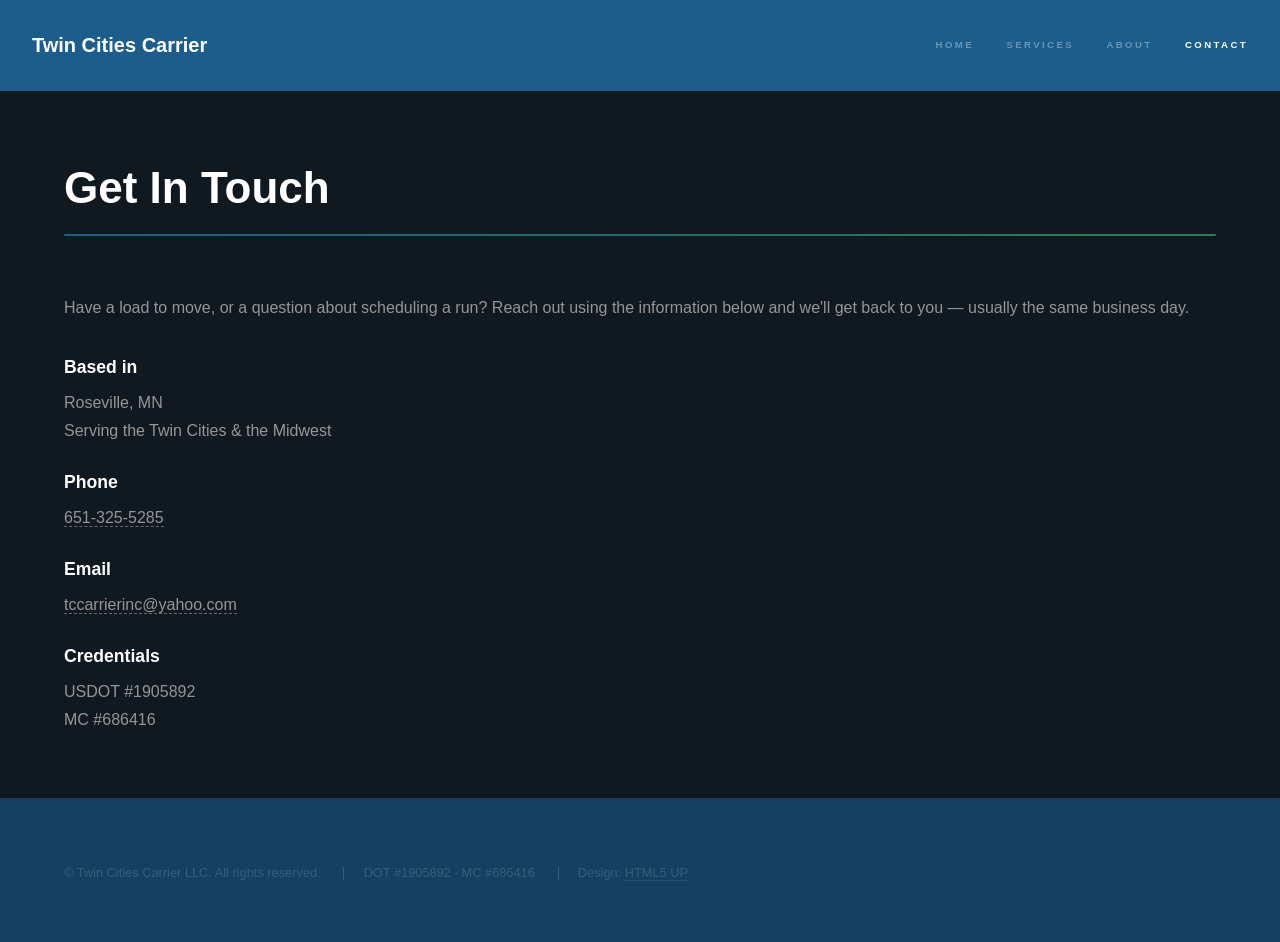
==== commit 56328611: "style changes" ====
--- a/contact.html
+++ b/contact.html
@@ -12,6 +12,27 @@
 		<meta name="viewport" content="width=device-width, initial-scale=1, user-scalable=no" />
 		<link rel="stylesheet" href="assets/css/main.css" />
 		<noscript><link rel="stylesheet" href="assets/css/noscript.css" /></noscript>
+		<style>
+			.copyable {
+				cursor: pointer;
+				position: relative;
+				border-bottom: 1px dashed rgba(255, 255, 255, 0.35);
+				transition: opacity 0.2s ease;
+			}
+			.copyable:hover {
+				opacity: 0.75;
+			}
+			.copyable .copied-tag {
+				display: none;
+				margin-left: 0.6em;
+				font-size: 0.75em;
+				vertical-align: middle;
+				opacity: 0.8;
+			}
+			.copyable.copied .copied-tag {
+				display: inline;
+			}
+		</style>
 	</head>
 	<body class="is-preload">
 
@@ -35,55 +56,28 @@
 					<section id="main" class="wrapper">
 						<div class="inner">
 							<h1 class="major">Get In Touch</h1>
-							<p>Have a load to move, or a question about scheduling a run? Send us the details below and we'll get back to you &mdash; usually the same business day.</p>
+							<p>Have a load to move, or a question about scheduling a run? Reach out using the information below and we'll get back to you &mdash; usually the same business day.</p>
 
-							<div class="split style1">
-								<section>
-									<!-- NOTE: this form has no backend attached yet. Point the "action"
-									     at a form service (e.g. Formspree) or your own endpoint. -->
-									<form method="post" action="#">
-										<div class="fields">
-											<div class="field half">
-												<label for="name">Name</label>
-												<input type="text" name="name" id="name" />
-											</div>
-											<div class="field half">
-												<label for="email">Email</label>
-												<input type="text" name="email" id="email" />
-											</div>
-											<div class="field">
-												<label for="message">Tell us about your load</label>
-												<textarea name="message" id="message" rows="5" placeholder="Pickup and delivery location, freight type, weight, and preferred dates"></textarea>
-											</div>
-										</div>
-										<ul class="actions">
-											<li><a href="" class="button submit">Send Message</a></li>
-										</ul>
-									</form>
-								</section>
-								<section>
-									<ul class="contact">
-										<li>
-											<h3>Based in</h3>
-											<span>Roseville, MN<br />
-											Serving the Twin Cities &amp; the Midwest</span>
-										</li>
-										<li>
-											<h3>Phone</h3>
-											<span>651-325-5285</span>
-										</li>
-										<li>
-											<h3>Email</h3>
-											<a href="#">tccarrierinc@yahoo.com</a>
-										</li>
-										<li>
-											<h3>Credentials</h3>
-											<span>USDOT #1905892<br />
-											MC #686416</span>
-										</li>
-									</ul>
-								</section>
-							</div>
+							<ul class="contact">
+								<li>
+									<h3>Based in</h3>
+									<span>Roseville, MN<br />
+									Serving the Twin Cities &amp; the Midwest</span>
+								</li>
+								<li>
+									<h3>Phone</h3>
+									<span class="copyable" data-copy="651-325-5285" title="Click to copy">651-325-5285</span>
+								</li>
+								<li>
+									<h3>Email</h3>
+									<span class="copyable" data-copy="tccarrierinc@yahoo.com" title="Click to copy">tccarrierinc@yahoo.com</span>
+								</li>
+								<li>
+									<h3>Credentials</h3>
+									<span>USDOT #1905892<br />
+									MC #686416</span>
+								</li>
+							</ul>
 						</div>
 					</section>
 
@@ -108,6 +102,38 @@
 			<script src="assets/js/breakpoints.min.js"></script>
 			<script src="assets/js/util.js"></script>
 			<script src="assets/js/main.js"></script>
+			<script>
+				document.querySelectorAll('.copyable').forEach(function (el) {
+					el.addEventListener('click', function () {
+						var text = el.getAttribute('data-copy');
+						var tag = el.querySelector('.copied-tag');
+
+						function showCopied() {
+							el.classList.add('copied');
+							setTimeout(function () {
+								el.classList.remove('copied');
+							}, 1500);
+						}
+
+						if (navigator.clipboard && navigator.clipboard.writeText) {
+							navigator.clipboard.writeText(text).then(showCopied);
+						} else {
+							var temp = document.createElement('textarea');
+							temp.value = text;
+							document.body.appendChild(temp);
+							temp.select();
+							document.execCommand('copy');
+							document.body.removeChild(temp);
+							showCopied();
+						}
+					});
+
+					var tagSpan = document.createElement('span');
+					tagSpan.className = 'copied-tag';
+					tagSpan.textContent = '(copied!)';
+					el.appendChild(tagSpan);
+				});
+			</script>
 
 	</body>
 </html>
